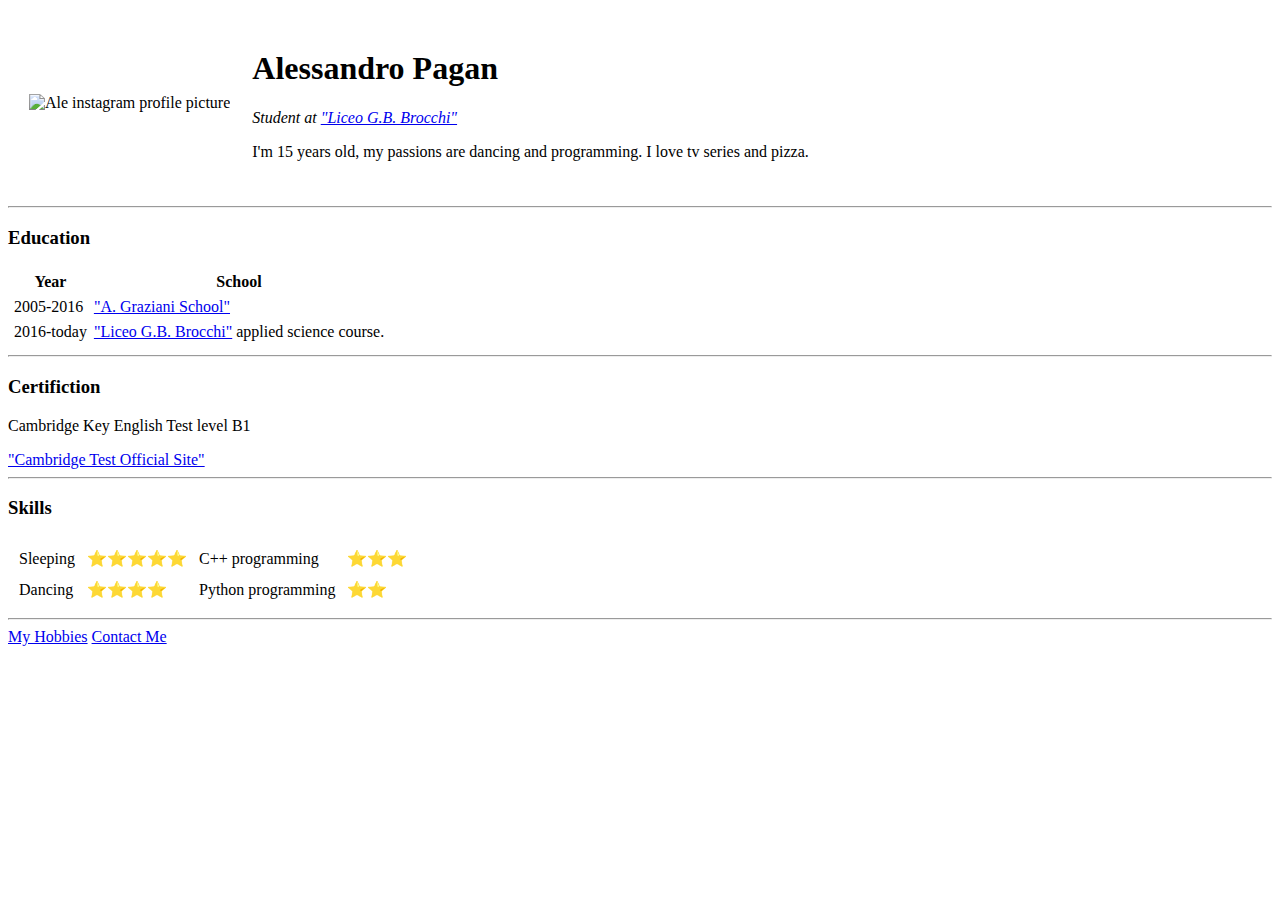
==== index.html @ 5da1426d "Update index.html" ====
<!DOCTYPE html>
<html lang="en" dir="ltr">

<head>
  <meta charset="utf-8">
  <title>Ale's Personal Site</title>
</head>

<body>
  <table cellspacing="20">
    <tr>
      <td> <img src="https://instagram.fqpa1-1.fna.fbcdn.net/vp/057e6b005526efd5871280d7586c2077/5D002644/t51.2885-19/s320x320/47363295_550559758781120_2367110752050872320_n.jpg?_nc_ht=instagram.fqpa1-1.fna.fbcdn.net" alt="Ale instagram profile picture"></td>
      <td>
        <h1>Alessandro Pagan</h1>
        <p>
          <em>Student at <a href="http://www.liceobrocchi.vi.it/">"Liceo G.B. Brocchi"</a> </em>
        </p>
        <P>I'm 15 years old, my passions are dancing and programming. I love tv series and pizza.</P>
      </td>
    </tr>
  </table>
  <hr>
  <h3>Education</h3>
  <table cellspacing="5">
    <tr>
      <th>Year</th>
      <th>School</th>
    </tr>
    <tr>
      <td>2005-2016</td>
      <td><a href="http://www.lescuolegraziani.it/">"A. Graziani School"</a> </td>
    </tr>
    <td>2016-today</td>
    <td><a href="http://www.liceobrocchi.vi.it/">"Liceo G.B. Brocchi"</a> applied science course.</td>
  </table>
  </ul>
  <hr>
  <h3>Certifiction</h3>
  <p>Cambridge Key English Test level B1</p> <a href="https://www.cambridgeenglish.org/it/exams-and-tests/key/">"Cambridge Test Official Site"</a>
  <hr>
  <h3>Skills</h3>
  <table cellspacing="10">
    <tr>
      <td>Sleeping</td>
      <td>⭐⭐⭐⭐⭐</td>
      <td>C++ programming</td>
      <td>⭐⭐⭐</td>
    </tr>
    <tr>
      <td>Dancing</td>
      <td>⭐⭐⭐⭐</td>
      <td>Python programming</td>
      <td>⭐⭐</td>
    </tr>
  </table>
  <hr>
  <a href="hobbies.html">My Hobbies</a>
  <a href="contact-me.html">Contact Me</a>
</body>

</html>
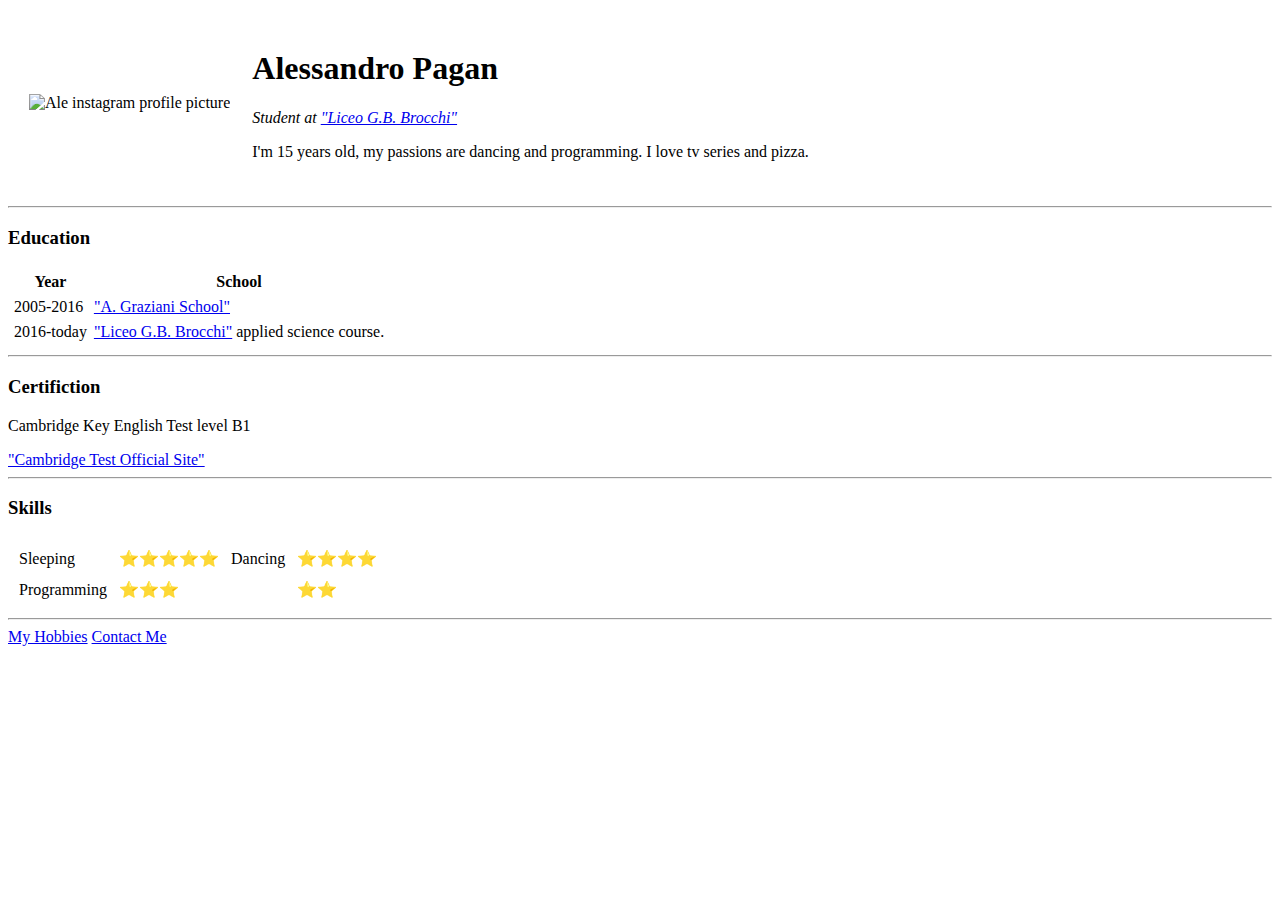
==== commit b8d9f98a: "Update index.html" ====
--- a/index.html
+++ b/index.html
@@ -43,13 +43,13 @@
     <tr>
       <td>Sleeping</td>
       <td>⭐⭐⭐⭐⭐</td>
-      <td>C++ programming</td>
-      <td>⭐⭐⭐</td>
+      <td>Dancing</td>
+      <td>⭐⭐⭐⭐</td>
     </tr>
     <tr>
-      <td>Dancing</td>
-      <td>⭐⭐⭐⭐</td>
-      <td>Python programming</td>
+      <td>Programming</td>
+      <td>⭐⭐⭐</td>
+      <td><cooking/td>
       <td>⭐⭐</td>
     </tr>
   </table>
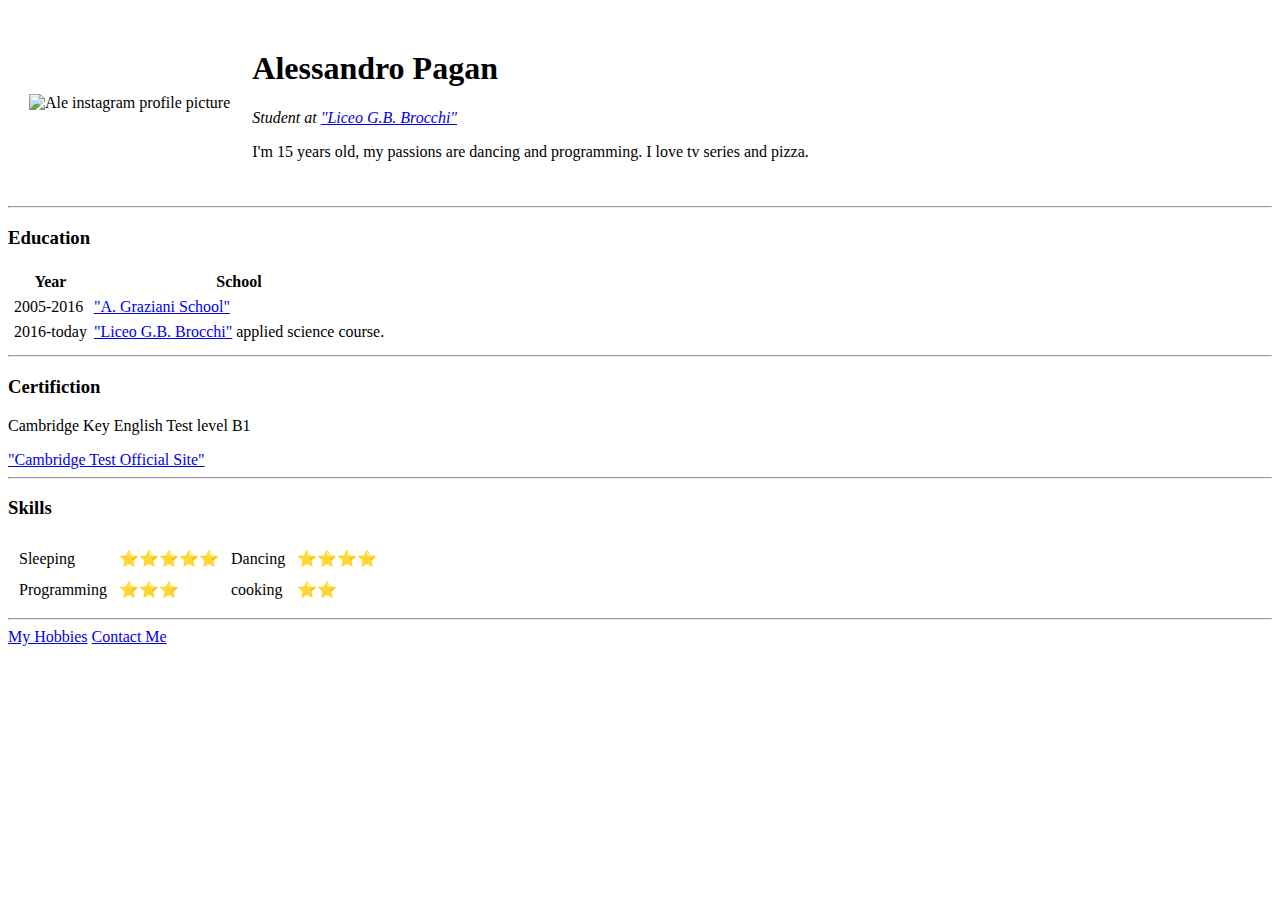
==== commit b2831d9a: "Update index.html" ====
--- a/index.html
+++ b/index.html
@@ -49,7 +49,7 @@
     <tr>
       <td>Programming</td>
       <td>⭐⭐⭐</td>
-      <td><cooking/td>
+      <td>cooking</td>
       <td>⭐⭐</td>
     </tr>
   </table>
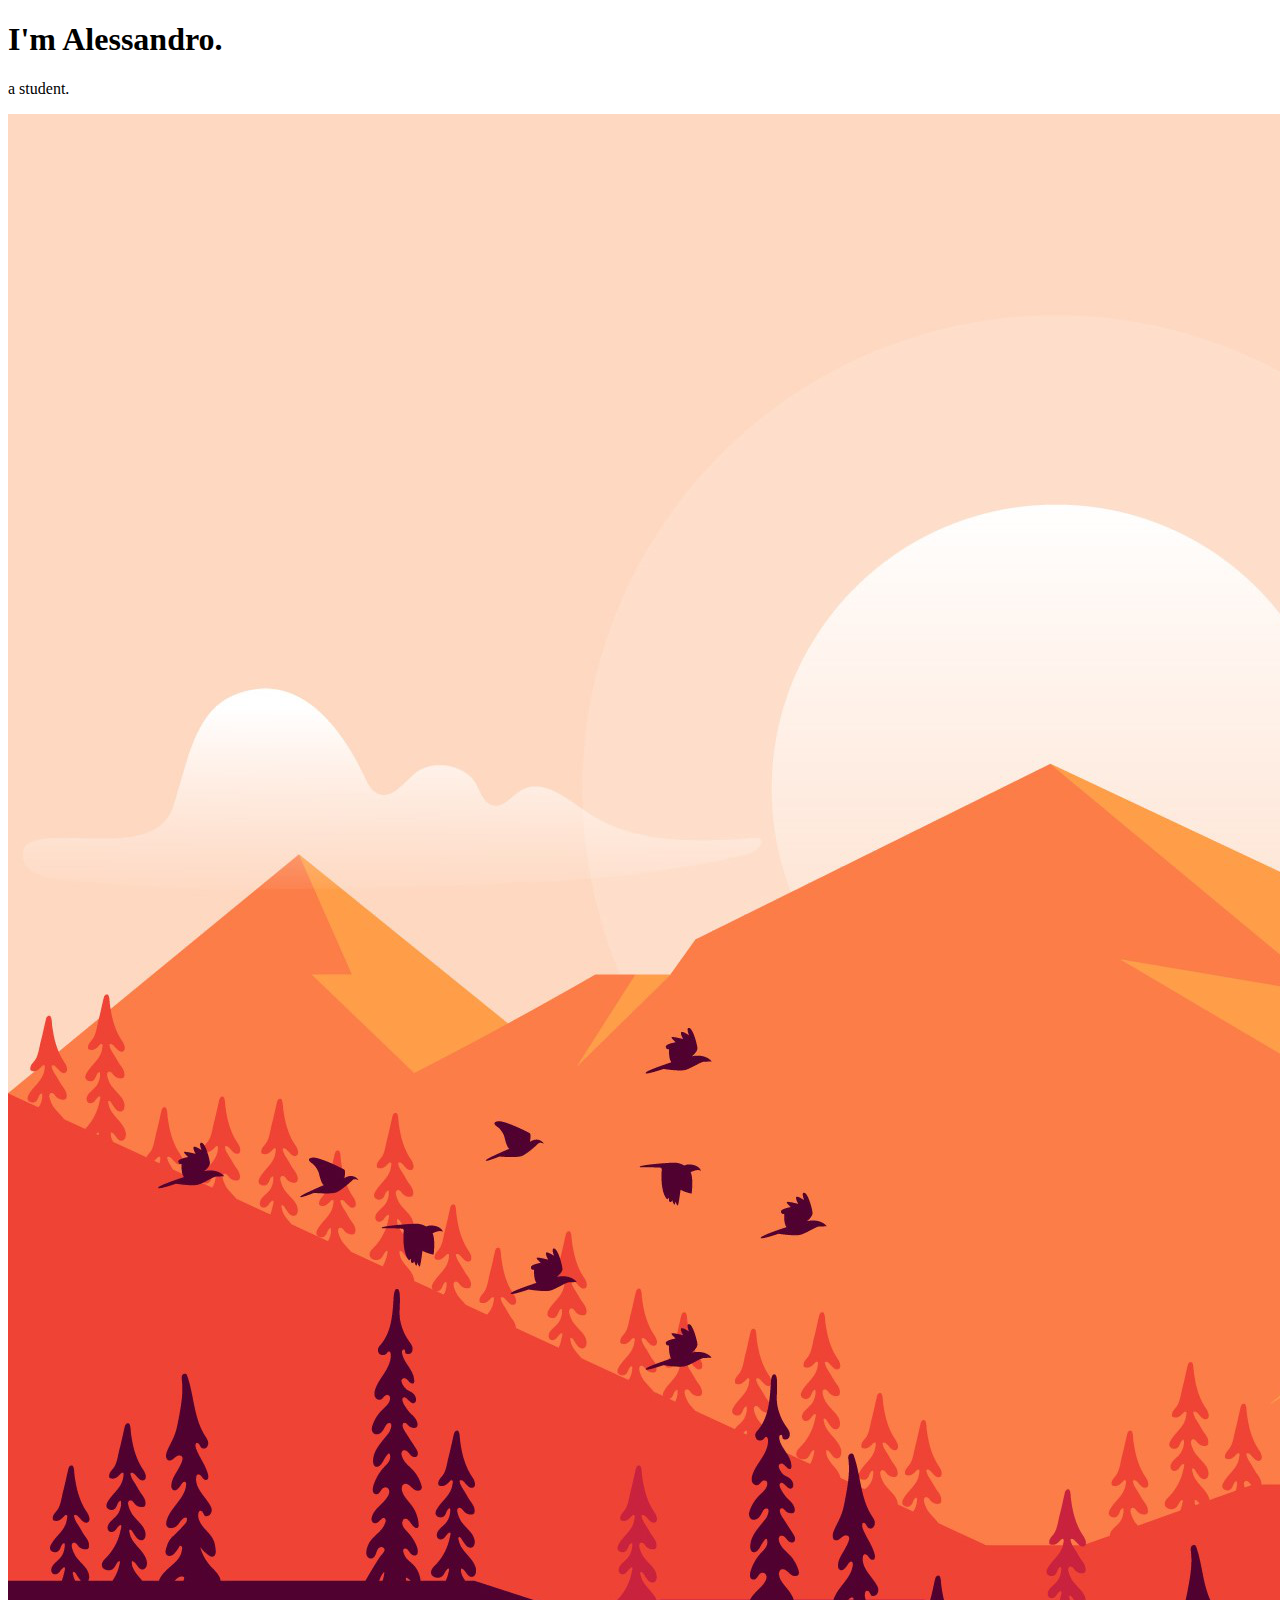
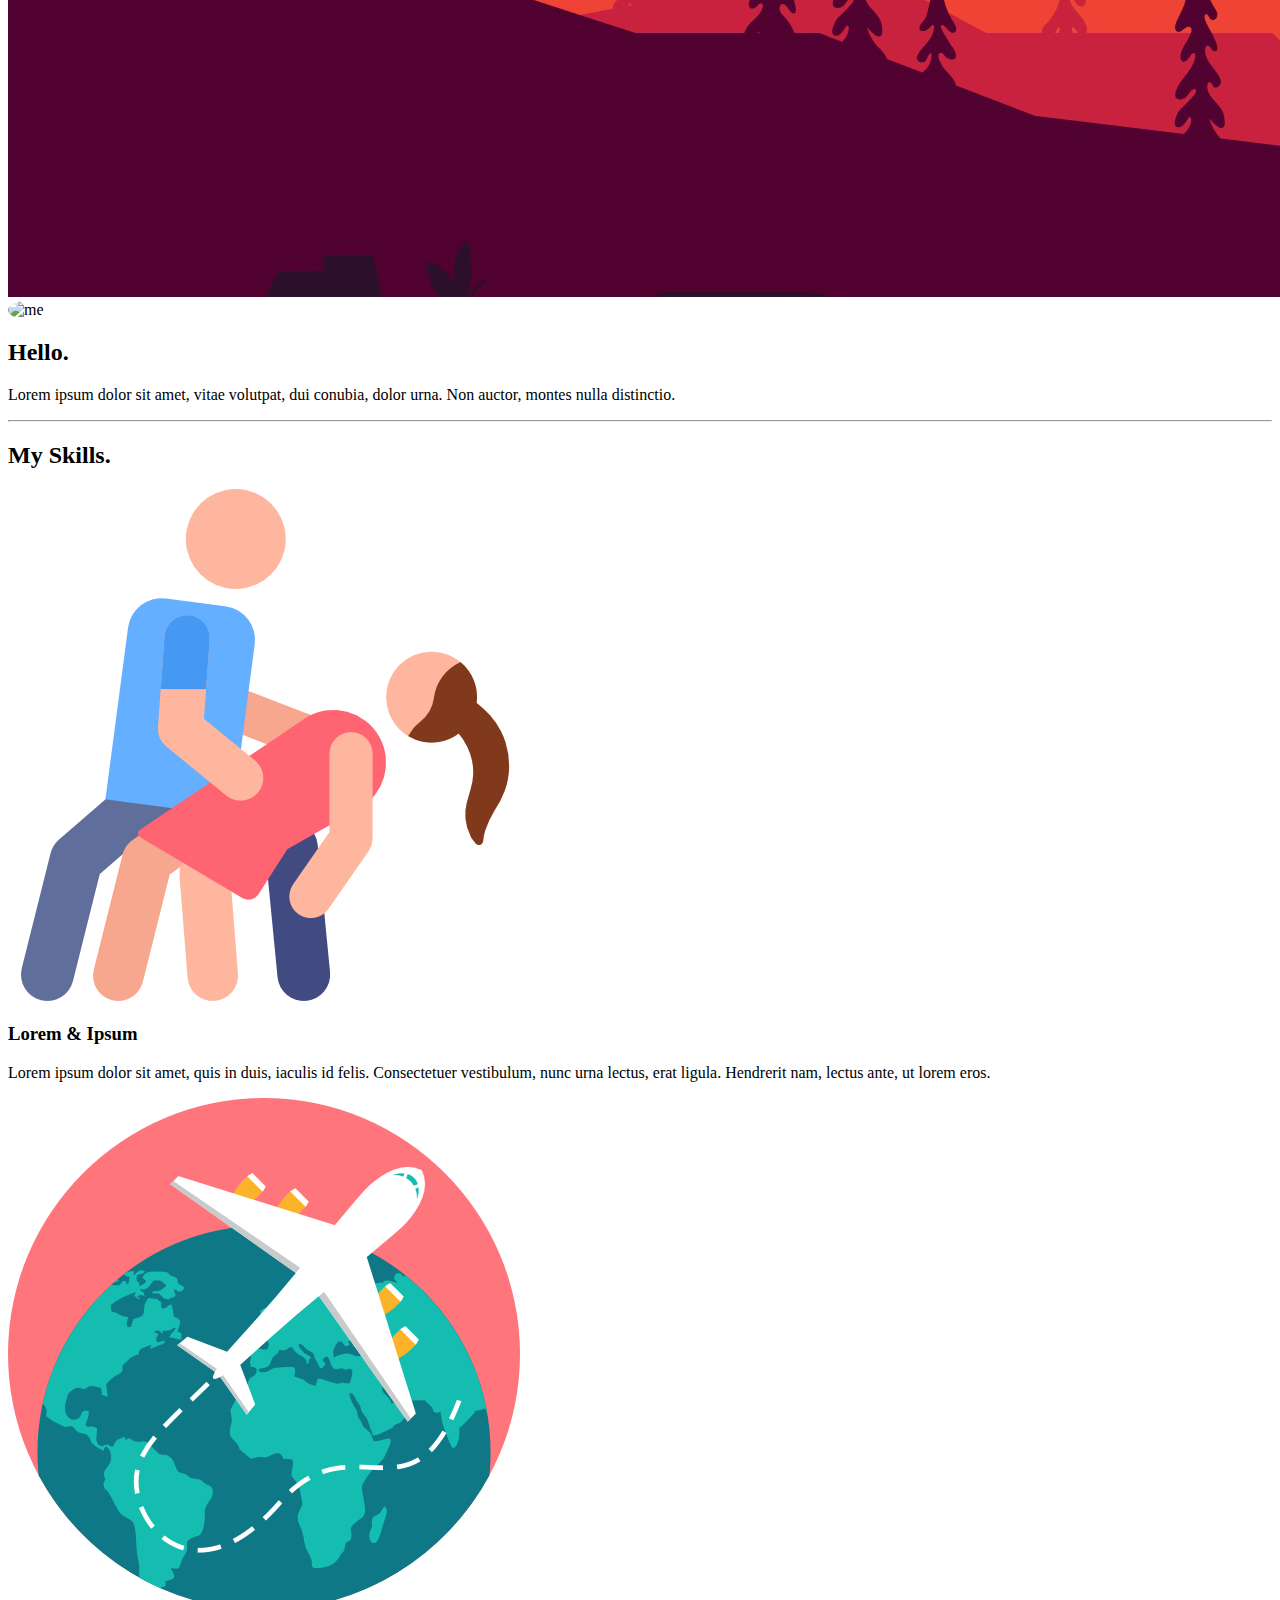
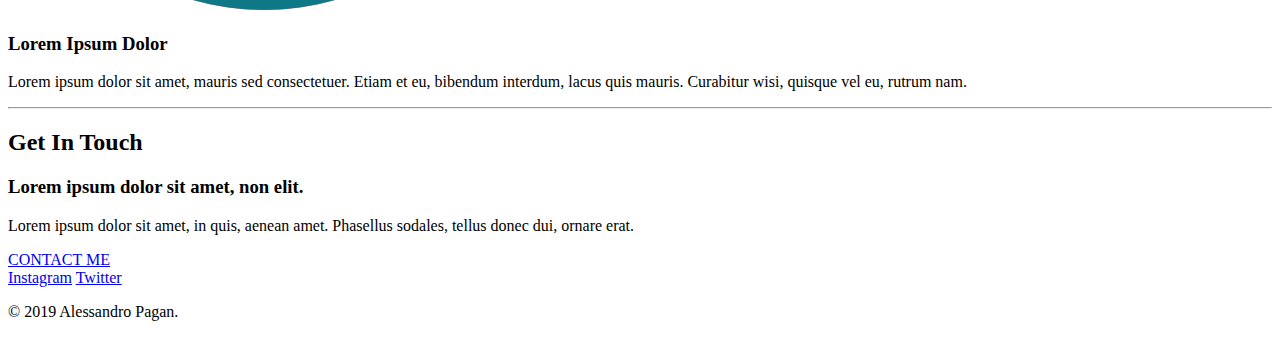
==== commit 141fecc9: "Add files via upload" ====
--- a/index.html
+++ b/index.html
@@ -1,61 +1,56 @@
 <!DOCTYPE html>
-<html lang="en" dir="ltr">
+<html>
 
 <head>
   <meta charset="utf-8">
-  <title>Ale's Personal Site</title>
+  <title>Alessandro Pagan</title>
+  <link rel="stylesheet" href="css/styles.css">
+  <link rel="icon" href="favicon.ico">
+  <link href="https://fonts.googleapis.com/css?family=Marck+Script|Montserrat|Open+Sans|Sacramento" rel="stylesheet">
+
 </head>
 
 <body>
-  <table cellspacing="20">
-    <tr>
-      <td> <img src="https://instagram.fqpa1-1.fna.fbcdn.net/vp/057e6b005526efd5871280d7586c2077/5D002644/t51.2885-19/s320x320/47363295_550559758781120_2367110752050872320_n.jpg?_nc_ht=instagram.fqpa1-1.fna.fbcdn.net" alt="Ale instagram profile picture"></td>
-      <td>
-        <h1>Alessandro Pagan</h1>
-        <p>
-          <em>Student at <a href="http://www.liceobrocchi.vi.it/">"Liceo G.B. Brocchi"</a> </em>
-        </p>
-        <P>I'm 15 years old, my passions are dancing and programming. I love tv series and pizza.</P>
-      </td>
-    </tr>
-  </table>
-  <hr>
-  <h3>Education</h3>
-  <table cellspacing="5">
-    <tr>
-      <th>Year</th>
-      <th>School</th>
-    </tr>
-    <tr>
-      <td>2005-2016</td>
-      <td><a href="http://www.lescuolegraziani.it/">"A. Graziani School"</a> </td>
-    </tr>
-    <td>2016-today</td>
-    <td><a href="http://www.liceobrocchi.vi.it/">"Liceo G.B. Brocchi"</a> applied science course.</td>
-  </table>
-  </ul>
-  <hr>
-  <h3>Certifiction</h3>
-  <p>Cambridge Key English Test level B1</p> <a href="https://www.cambridgeenglish.org/it/exams-and-tests/key/">"Cambridge Test Official Site"</a>
-  <hr>
-  <h3>Skills</h3>
-  <table cellspacing="10">
-    <tr>
-      <td>Sleeping</td>
-      <td>⭐⭐⭐⭐⭐</td>
-      <td>Dancing</td>
-      <td>⭐⭐⭐⭐</td>
-    </tr>
-    <tr>
-      <td>Programming</td>
-      <td>⭐⭐⭐</td>
-      <td>cooking</td>
-      <td>⭐⭐</td>
-    </tr>
-  </table>
-  <hr>
-  <a href="hobbies.html">My Hobbies</a>
-  <a href="contact-me.html">Contact Me</a>
+  <div class="top-container">
+    <h1>I'm Alessandro.</h1>
+    <p>a student.</p>
+    <img class="forest" src="images/redforest.png" alt="mountain-img">
+  </div>
+  <div class="middle-container">
+    <div class="profile">
+      <img class="me-img" src="images/me.png" style="border-radius: 50%" alt="me">
+      <h2>Hello.</h2>
+      <p>Lorem ipsum dolor sit amet, vitae volutpat, dui conubia, dolor urna. Non auctor, montes nulla distinctio.</p>
+    </div>
+    <hr>
+    <div class="school">
+      <h2>My Skills.</h2>
+      <div class="skill-row">
+        <img class="dance" src="images/dance.png" alt="dance">
+        <h3>Lorem & Ipsum</h3>
+        <p>Lorem ipsum dolor sit amet, quis in duis, iaculis id felis. Consectetuer vestibulum, nunc urna lectus, erat ligula. Hendrerit nam, lectus ante, ut lorem eros.</p>
+      </div>
+      <div class="skill-row">
+        <img class="travel-img" src="images/travel.png" alt="Travelling">
+        <h3>Lorem Ipsum Dolor</h3>
+        <p>Lorem ipsum dolor sit amet, mauris sed consectetuer. Etiam et eu, bibendum interdum, lacus quis mauris. Curabitur wisi, quisque vel eu, rutrum nam.</p>
+      </div>
+    </div>
+    <hr>
+    <div class="contact-me">
+      <h2>Get In Touch</h2>
+      <h3>Lorem ipsum dolor sit amet, non elit.</h3>
+      <p>Lorem ipsum dolor sit amet, in quis, aenean amet. Phasellus sodales, tellus donec dui, ornare erat.</p>
+      <a class="btn" href="mailto:alessandro02.pagan@gmail.com">CONTACT ME</a>
+    </div>
+  </div>
+
+
+  <div class="bottom-container">
+    <a class="footer-link" href="https://www.instagram.com/ale.pagan/?hl=it">Instagram</a>
+    <a class="footer-link" href="https://twitter.com/">Twitter</a>
+    <p>© 2019 Alessandro Pagan.</p>
+  </div>
 </body>
 
 </html>
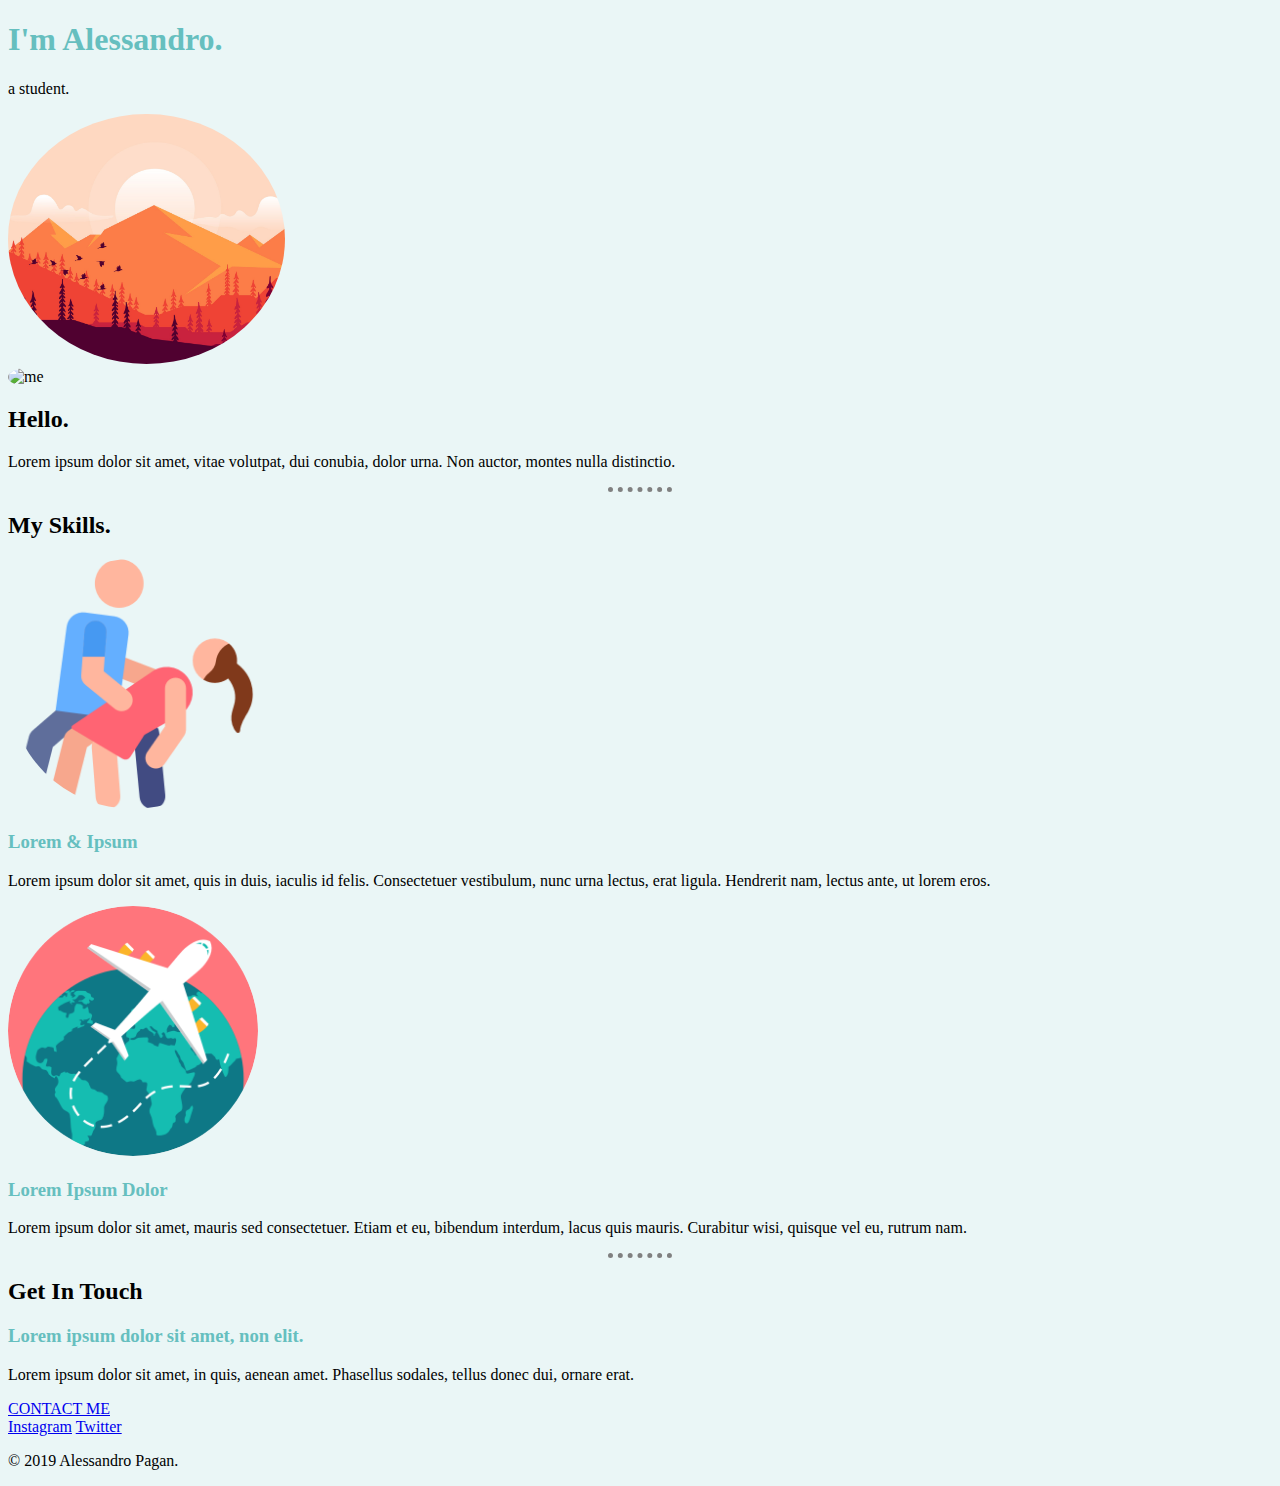
==== commit 75a61860: "Update index.html" ====
--- a/index.html
+++ b/index.html
@@ -4,7 +4,7 @@
 <head>
   <meta charset="utf-8">
   <title>Alessandro Pagan</title>
-  <link rel="stylesheet" href="css/styles.css">
+  <link rel="stylesheet" href="/styles.css">
   <link rel="icon" href="favicon.ico">
   <link href="https://fonts.googleapis.com/css?family=Marck+Script|Montserrat|Open+Sans|Sacramento" rel="stylesheet">
 
--- a/styles.css
+++ b/styles.css
@@ -0,0 +1,25 @@
+body {
+  background-color: #EAF6F6;
+}
+
+h1 {
+  color: #66BFBF;
+}
+hr {
+  border-style: none;
+  border-top-style: dotted;
+  border-color: grey;
+  border-width: 5px;
+  width: 5%;
+}
+h3:hover {
+    background-color: gold;
+  }
+
+h3 {
+  color: #66BFBF;
+}
+img {
+  border-radius: 100%;
+  height: 250px;
+}
